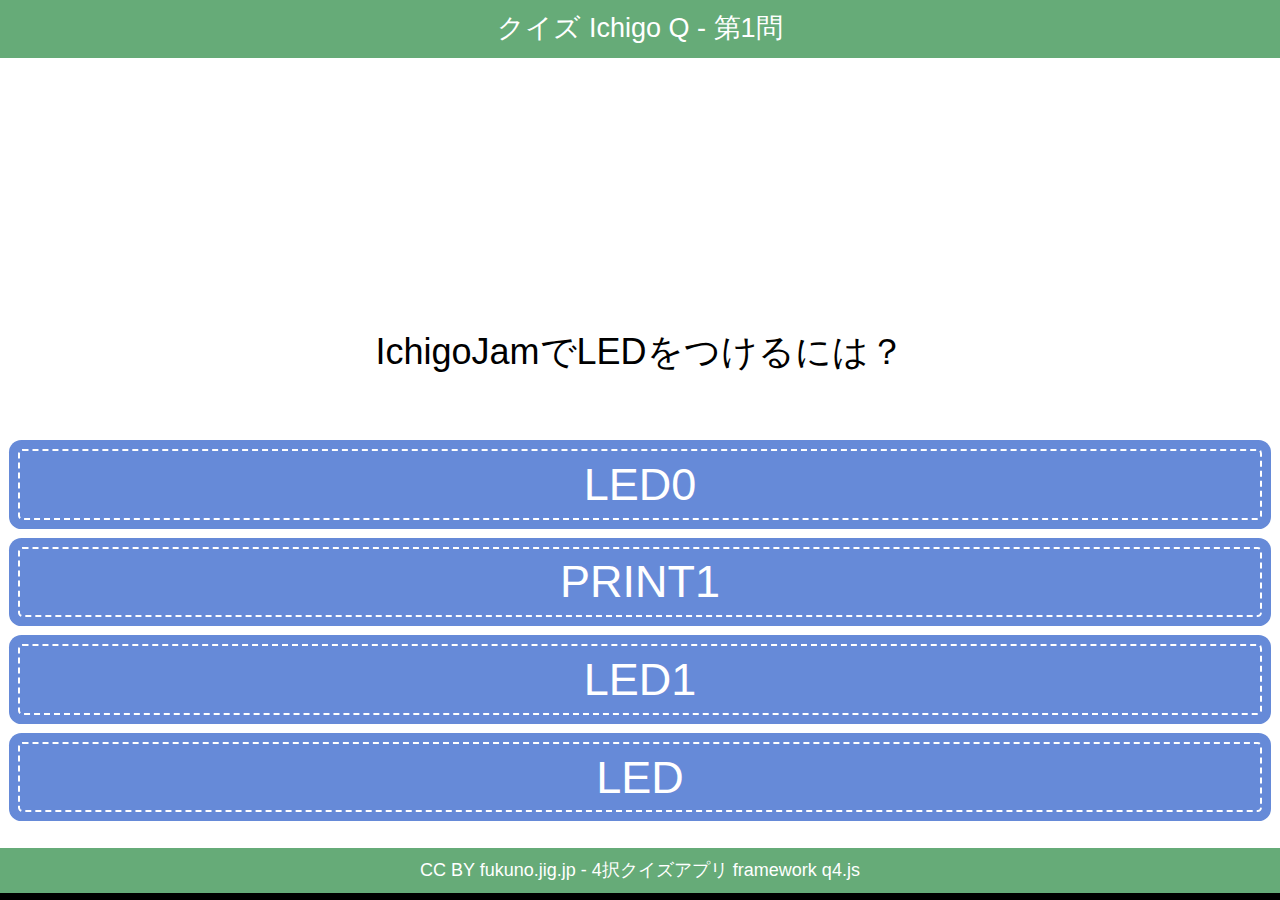
==== index.html @ a7f0daff "Initial commit" ====
<!DOCTYPE html><html><head><meta charset="utf-8"/>
<meta name="apple-mobile-web-app-capable" content="yes"/>
<meta name="apple-mobile-web-app-status-bar-style" content="black-translucent"/>
<meta name="viewport" content="width=device-width"/>

<title>クイズ Ichigo Q - q4.js</title>
<link rel="apple-touch-icon" href="q4js-icon.png"/>
<meta property="og:image" content="q4js-ss.png"/>
<link rel="stylesheet" type="text/css" href="q4js.css"/>
<script src=fukuno.js></script>
<script src=q4.js></script>

<script>"use strict"
window.onload = function() {
	// タイトル
	var title = "クイズ Ichigo Q"
	// 問題文、正解、誤答3つ以上いくつでも
	var quiz = [
		[ "IchigoJamでLEDをつけるには？", "LED1", "LED0", "PRINT1", "CLS", "LED" ],
		[ "IchigoJamの誕生日は？", "4/1", "1/5", "10/15", "10/10", "1/1", "12/31" ],
		[ "PEEKコマンドと同じ働きをするコマンドは？", "ASC", "CHR$", "STR$", "POKE", "CLS" ],
		[ "複雑すぎる式を実行しようとしてでるエラーは？", "Complex expression", "Syntax error", "Out of memory", "Too long", "Illegal argument", ],
		[ "IchigoJamのプログラムで使える最大サイズは？", "1024byte", "512byte", "4KB", "32KB", "1000文字", "100文字" ],
		[ "ALT+Cででるキャラクターは？", "ネコ", "イヌ", "宇宙人", "ハート", "宝箱" ],
		[ "PRINTコマンドの省略形は？", "?", "PRT", "println", "print", "P" ],
		[ "LCとは何の略？", "LOCATE", "LLC", "LOCATION", "LOCALIZE", "LCC" ],
		[ "変数の最大値は？", "32767", "32768", "255", "65535", "30000", "1024" ],
		[ "IchigoJamの名前の由来は？", "1,500円", "15,000円", "福井の特産物", "開発者の誕生日", "CPUの型番" ],
	]
	// クリアした時
	var callback = function() {
		// 即、ジャンプしたい場合はこちら
//		location = "https://fukuno.jig.jp/2355"

		// ダイアログ形式で尋ねたい場合はこちら
		if (confirm("クイズフレームワーク q4.js についてくわしく知りたい")) {
			location = "https://fukuno.jig.jp/2355"
		} else if (confirm("こどもIchigoJamについて詳しく知りたい")) {
			location = "https://ichigojam.net/"
		} else if (confirm("もういちど？")) {
			location.reload()
		}
	}
	// クイズスタート
	startQuiz(title, quiz, callback)
}
</script>
</head><body>

<div id=head class=theme>第1問</div>
<div id=main>
	<!--<div id=ind class=indcorrect></div>-->
	<div id=ind class=indcorrect>正解</div>
	<!--<div id=ind class=indincorrect>不正解</div>-->
	<div id=q>魁のよみは？</div>
	<div id=ans>
		<div id=ans1>さきかけ</div>
		<div class=correct id=ans2>さきがけ</div>
		<div id=ans3>ささき</div>
		<div class=disable id=ans4>がけがけ</div>
	</div>
</div>

<div id=credit class=theme>
	<a href=https://fukuno.jig.jp/2355>CC BY fukuno.jig.jp - 4択クイズアプリ framework q4.js</a>
</div>

</body></html>
---- q4js.css ----
@charset "utf-8";

body {
	background: black;
	text-align: center;
	margin: 0px;
	padding: 0px;
	font-family: sans-serif;
	color: white;
}
.theme {
    background: #66ab78;
}
#head {
	k-background: linear-gradient(#666, #222);
	color: white;
	width: 100%;
	padding: 1vh 0;
	font-size: 5vw;
	height: 4.4vh;
	line-height: 4.4vh;
}
#main {
	background: linear-gradient(#fff, #fff);
}
#ind {
	height: 25.5vh;
	line-height: 25.5vh;
	font-size: 28vw;
	font-weight: bold;
	x-text-shadow: .2vh .2vh .2vh #999;
	-webkit-background-clip: text;
	-webkit-text-fill-color: transparent;
	padding: 2vh 0vh;
}
.indcorrect {
	background: linear-gradient(#f22, #e60);
}
.indincorrect {
	background: linear-gradient(#22f, rgb(23, 46, 122));
}
.indclear {
	background: linear-gradient(#fd0, #e90);
}
#q {
	height: 10vh;
	font-size: 5vw;
	padding: 0.5vh;
	color: black;
}
#ans {
	padding-bottom: 1vh;
}
#ans > div {
	border-radius: .5vh .5vh;
	x-border: .3vh solid black;
	font-size: 5vw;
	height: 7vh;
	line-height: 7vh;
	padding: .2vh;
	margin: 3vh 2vh;

    background: #668ad8;
    color: #FFF;
    box-shadow: 0 0 0 1vh #668ad8;
    border: dashed .3vh #FFF;
}
#ans > .disable {
	background: gray;
	color: white;
	box-shadow: 0 0 0 1vh gray;
}
#ans > .correct {
	background: #f22;
	color: white;
	box-shadow: 0 0 0 1vh #f22;
}
#credit {
	x-background: linear-gradient(#444, #000);
	color: #ddd;
	text-align: center;
	height: 3vh;
	line-height: 3vh;
	font-size: 2vw;
	padding: 1vh;
}
#credit a {
	color: #fff !important;
	text-decoration: none;
}
/* for portrait mode */
@media (min-aspect-ratio: 3/4) {
	#head {
		font-size: 3vh;
	}
	#ind {
		font-size: 20vh;
	}
	#q {
		font-size: 4vh;
	}
	#ans > div {
		font-size: 5vh;
	}
	#credit {
		font-size: 2vh;
	}
}
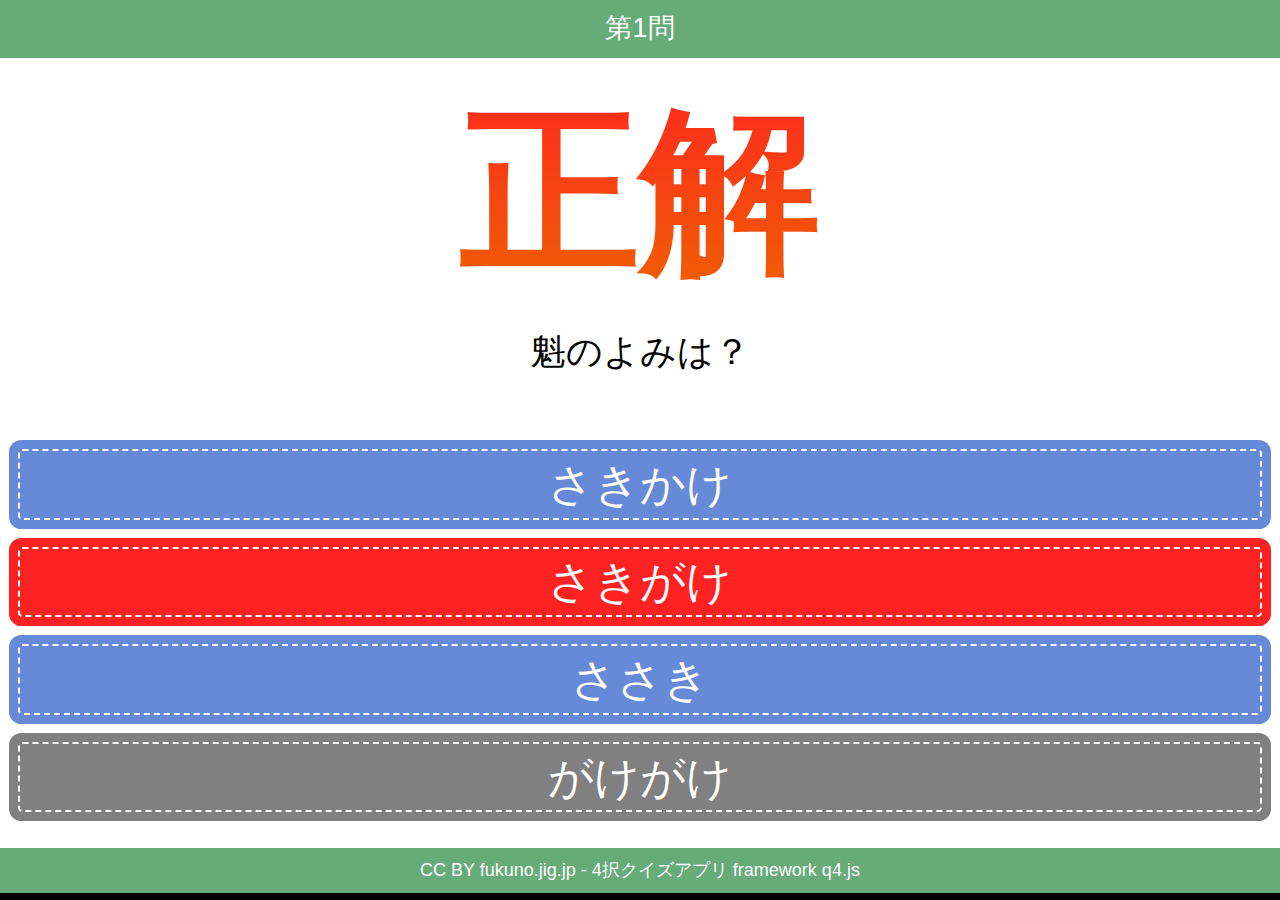
==== commit 41d1f072: "change the style to ES module" ====
--- a/index.html
+++ b/index.html
@@ -1,21 +1,18 @@
-<!DOCTYPE html><html><head><meta charset="utf-8"/>
+<!DOCTYPE html><html lang="ja"><head><meta charset="utf-8"><meta name="viewport" content="width=device-width"><link rel="icon" href="data:">
 <meta name="apple-mobile-web-app-capable" content="yes"/>
 <meta name="apple-mobile-web-app-status-bar-style" content="black-translucent"/>
-<meta name="viewport" content="width=device-width"/>
 
 <title>クイズ Ichigo Q - q4.js</title>
 <link rel="apple-touch-icon" href="q4js-icon.png"/>
 <meta property="og:image" content="q4js-ss.png"/>
 <link rel="stylesheet" type="text/css" href="q4js.css"/>
-<script src=fukuno.js></script>
-<script src=q4.js></script>
 
-<script>"use strict"
-window.onload = function() {
-	// タイトル
-	var title = "クイズ Ichigo Q"
-	// 問題文、正解、誤答3つ以上いくつでも
-	var quiz = [
+<script type="module">
+import { startQuiz } from "./q4.js?";
+
+startQuiz({
+	title: "クイズ Ichigo Q",
+	quiz: [
 		[ "IchigoJamでLEDをつけるには？", "LED1", "LED0", "PRINT1", "CLS", "LED" ],
 		[ "IchigoJamの誕生日は？", "4/1", "1/5", "10/15", "10/10", "1/1", "12/31" ],
 		[ "PEEKコマンドと同じ働きをするコマンドは？", "ASC", "CHR$", "STR$", "POKE", "CLS" ],
@@ -26,9 +23,8 @@
 		[ "LCとは何の略？", "LOCATE", "LLC", "LOCATION", "LOCALIZE", "LCC" ],
 		[ "変数の最大値は？", "32767", "32768", "255", "65535", "30000", "1024" ],
 		[ "IchigoJamの名前の由来は？", "1,500円", "15,000円", "福井の特産物", "開発者の誕生日", "CPUの型番" ],
-	]
-	// クリアした時
-	var callback = function() {
+	],
+	onclear: () => {
 		// 即、ジャンプしたい場合はこちら
 //		location = "https://fukuno.jig.jp/2355"
 
@@ -40,10 +36,8 @@
 		} else if (confirm("もういちど？")) {
 			location.reload()
 		}
-	}
-	// クイズスタート
-	startQuiz(title, quiz, callback)
-}
+	},
+});
 </script>
 </head><body>
 
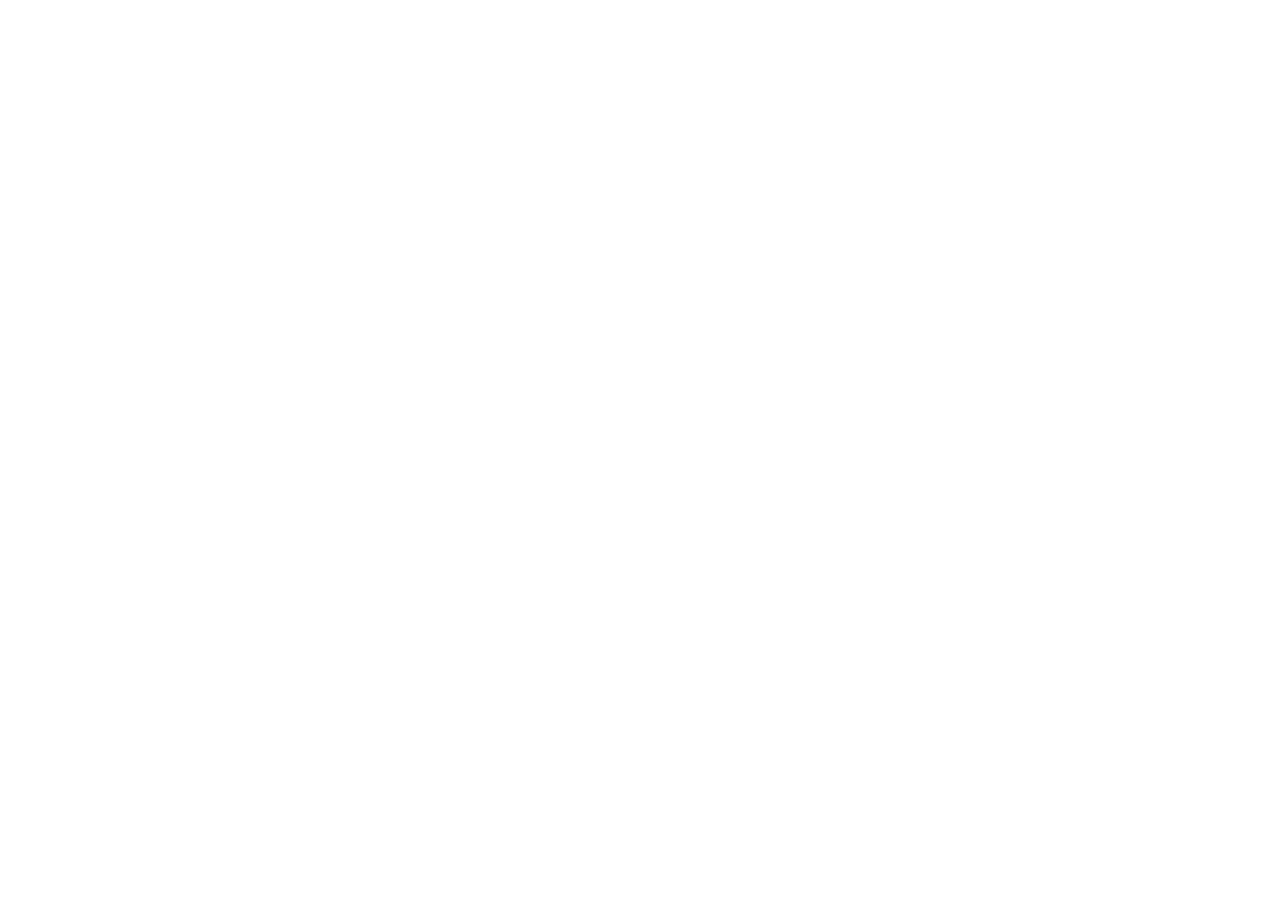
==== commit d41f1fe6: "use Promise" ====
--- a/index.html
+++ b/index.html
@@ -1,18 +1,9 @@
 <!DOCTYPE html><html lang="ja"><head><meta charset="utf-8"><meta name="viewport" content="width=device-width"><link rel="icon" href="data:">
-<meta name="apple-mobile-web-app-capable" content="yes"/>
-<meta name="apple-mobile-web-app-status-bar-style" content="black-translucent"/>
+<script type="module">
+import { startQuiz } from "./q4.js";
 
-<title>クイズ Ichigo Q - q4.js</title>
-<link rel="apple-touch-icon" href="q4js-icon.png"/>
-<meta property="og:image" content="q4js-ss.png"/>
-<link rel="stylesheet" type="text/css" href="q4js.css"/>
-
-<script type="module">
-import { startQuiz } from "./q4.js?";
-
-startQuiz({
-	title: "クイズ Ichigo Q",
-	quiz: [
+for (;;) {
+	const quiz = [
 		[ "IchigoJamでLEDをつけるには？", "LED1", "LED0", "PRINT1", "CLS", "LED" ],
 		[ "IchigoJamの誕生日は？", "4/1", "1/5", "10/15", "10/10", "1/1", "12/31" ],
 		[ "PEEKコマンドと同じ働きをするコマンドは？", "ASC", "CHR$", "STR$", "POKE", "CLS" ],
@@ -23,40 +14,27 @@
 		[ "LCとは何の略？", "LOCATE", "LLC", "LOCATION", "LOCALIZE", "LCC" ],
 		[ "変数の最大値は？", "32767", "32768", "255", "65535", "30000", "1024" ],
 		[ "IchigoJamの名前の由来は？", "1,500円", "15,000円", "福井の特産物", "開発者の誕生日", "CPUの型番" ],
-	],
-	onclear: () => {
-		// 即、ジャンプしたい場合はこちら
-//		location = "https://fukuno.jig.jp/2355"
-
-		// ダイアログ形式で尋ねたい場合はこちら
-		if (confirm("クイズフレームワーク q4.js についてくわしく知りたい")) {
-			location = "https://fukuno.jig.jp/2355"
-		} else if (confirm("こどもIchigoJamについて詳しく知りたい")) {
-			location = "https://ichigojam.net/"
-		} else if (confirm("もういちど？")) {
-			location.reload()
-		}
-	},
-});
+	];
+	const point = await startQuiz({
+		title: "クイズ Ichigo Q",
+		quiz,
+	});
+	alert(point)
+	if (point == quiz.length) {
+		alert("全問正解！おめでとう！")
+	} else if (point >= quiz.length * .8) {
+		alert(point + "問正解！合格！")
+	} else {
+		alert(point + "問正解でした")
+	}
+	// ダイアログ形式で尋ねたい場合はこちら
+	if (confirm("こどもIchigoJamについて詳しく知りたい")) {
+		location = "https://ichigojam.net/";
+	} else if (confirm("クイズフレームワーク q4.js についてくわしく知りたい")) {
+		location = "https://fukuno.jig.jp/4554";
+	} else if (confirm("もういちど？")) {
+		continue;
+	}
+	break;
+}
 </script>
-</head><body>
-
-<div id=head class=theme>第1問</div>
-<div id=main>
-	<!--<div id=ind class=indcorrect></div>-->
-	<div id=ind class=indcorrect>正解</div>
-	<!--<div id=ind class=indincorrect>不正解</div>-->
-	<div id=q>魁のよみは？</div>
-	<div id=ans>
-		<div id=ans1>さきかけ</div>
-		<div class=correct id=ans2>さきがけ</div>
-		<div id=ans3>ささき</div>
-		<div class=disable id=ans4>がけがけ</div>
-	</div>
-</div>
-
-<div id=credit class=theme>
-	<a href=https://fukuno.jig.jp/2355>CC BY fukuno.jig.jp - 4択クイズアプリ framework q4.js</a>
-</div>
-
-</body></html>
